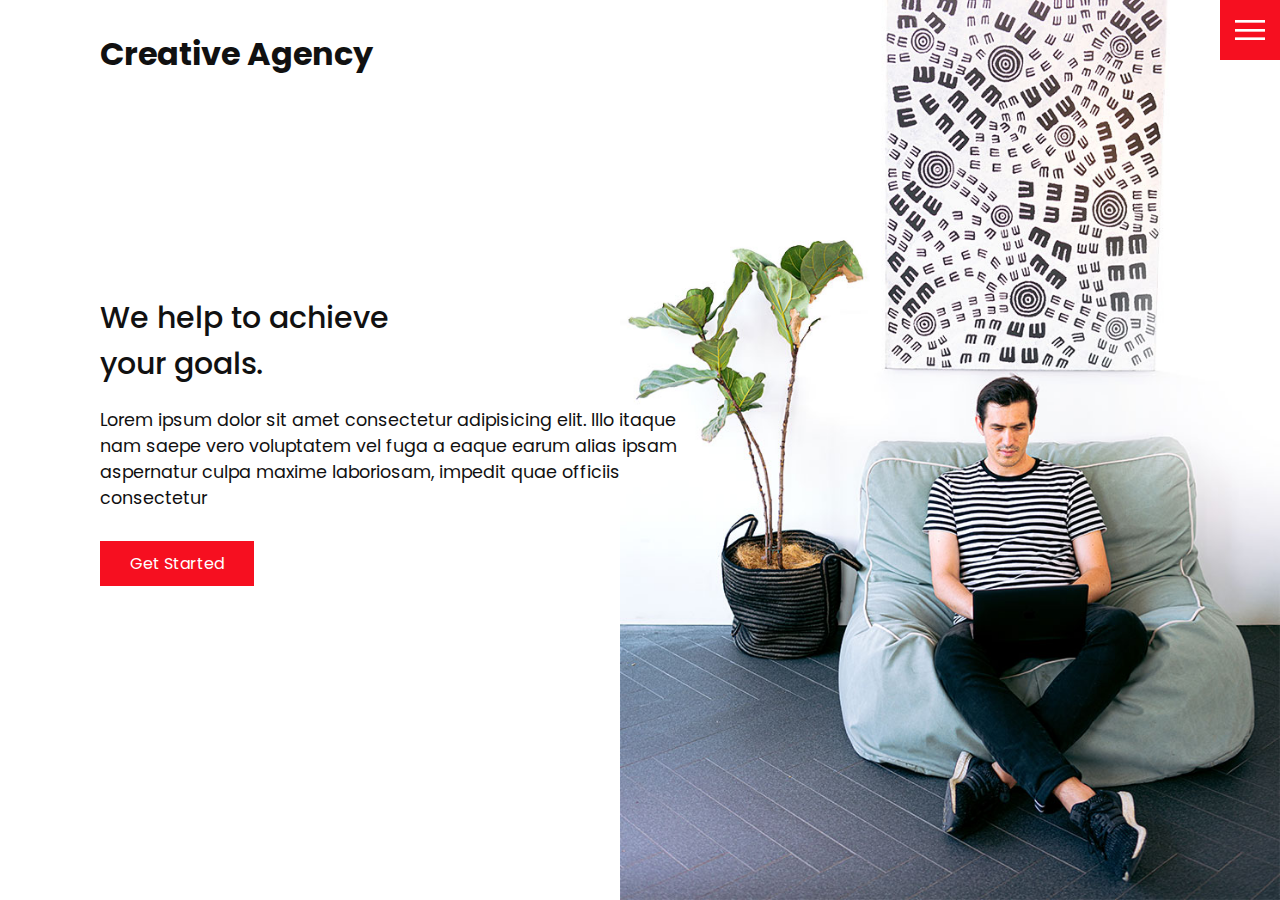
==== index.html @ 55174de9 "new page" ====
<!DOCTYPE html>
<html lang="en">
  <head>
    <meta charset="UTF-8" />
    <meta http-equiv="X-UA-Compatible" content="IE=edge" />
    <meta name="viewport" content="width=device-width, initial-scale=1.0" />
    <link rel="stylesheet" href="css/style.css" />
    <title>Creative Agency</title>
  </head>
  <body>
    <header>
      <div class="logo">Creative Agency</div>
      <div class="toggle"></div>
      <div class="navigation">
        <ul>
          <li><a href="index.html">Home</a></li>
          <li><a href="services.html">Services</a></li>
          <li><a href="work.html">Work</a></li>
          <li><a href="contact.html">Contact</a></li>
        </ul>
        <div class="social-bar">
          <ul>
            <li>
              <a href="https://facebook.com">
                <img src="images/facebook.png" target="_blank" alt="" />
              </a>
            </li>
            <li>
              <a href="https://twitter.com">
                <img src="images/twitter.png" target="_blank" alt="" />
              </a>
            </li>
            <li>
              <a href="https://instagram.com">
                <img src="images/instagram.png" target="_blank" alt="" />
              </a>
            </li>
          </ul>
          <a href="mailto:you@email.com" class="email-icon">
            <img src="images/email.png" alt="" />
          </a>
        </div>
      </div>
    </header>

    <section class="home">
      <img src="images/home-img.jpg" class="home-img" alt="" />
      <div class="home-content">
        <h1>
          We help to achieve <br />
          your goals.
        </h1>
        <p>
          Lorem ipsum dolor sit amet consectetur adipisicing elit. Illo itaque
          nam saepe vero voluptatem vel fuga a eaque earum alias ipsam
          aspernatur culpa maxime laboriosam, impedit quae officiis consectetur
        </p>
        <a href="contact.html" class="btn">Get Started</a>
      </div>
    </section>

    <script src="js/script.js"></script>
  </body>
</html>
---- css/style.css ----
@import url('https://fonts.googleapis.com/css?family=Poppins:200,300,400,500,600,700,800,900&display=swap');

:root {
  --primary-color: #f60f20;
  --secondary-color: #1b206e;
}

/* BASE STYLES */
* {
  box-sizing: border-box;
  margin: 0;
  padding: 0;
}

html,
body {
  font-family: 'Poppins', sans-serif;
  color: #111;
}

h1 {
  font-size: 30px;
  font-weight: 500;
}

p {
  margin: 20px 0 10px;
  font-size: 1.1rem;
}

section {
  display: flex;
  flex-direction: column;
  height: 100vh;
  align-items: center;
  padding: 100px;
  margin-top: 60px;
}

section.home {
  flex-direction: row;
  margin-top: 0;
}

/* BUTTON */
.btn {
  cursor: pointer;
  display: inline-block;
  background: var(--primary-color);
  color: #fff;
  text-decoration: none;
  padding: 10px 30px;
  margin: 20px 0;
  border: 0;
}

.btn:hover {
  transform: scale(0.98);
}

.logo {
  position: absolute;
  top: 30px;
  left: 100px;
  font-size: 2rem;
  font-weight: 700;
  z-index: 20;
}

/* TOGGLE */
.toggle {
  position: fixed;
  top: 0;
  right: 0;
  width: 60px;
  height: 60px;
  background: var(--primary-color) url(../images/menu.png);
  background-size: 30px;
  background-position: center;
  background-repeat: no-repeat;
  z-index: 20;
  cursor: pointer;
}

.toggle.active {
  background: var(--primary-color) url(../images/close.png);
  background-size: 25px;
  background-position: center;
  background-repeat: no-repeat;
}

/* NAVIGATION */
.navigation {
  position: fixed;
  top: 0;
  left: 100%;
  width: 100%;
  height: 100%;
  background-color: #fff;
  z-index: 15;
  display: flex;
  justify-content: center;
  align-items: center;
}

.navigation.active {
  left: 0;
}

.navigation ul {
  position: relative;
}

.navigation ul li {
  position: relative;
  list-style: none;
  text-align: center;
}

.navigation ul li a {
  font-size: 2.2rem;
  color: #111;
  text-decoration: none;
  font-weight: 300;
}

.navigation ul li a:hover {
  color: var(--primary-color);
}

.navigation .social-bar {
  position: absolute;
  top: 0;
  left: 0;
  width: 60px;
  height: 100%;
  display: flex;
  justify-content: center;
  align-items: center;
}

.navigation .social-bar a {
  display: inline-block;
  transform: scale(0.5);
}

.navigation .email-icon {
  position: absolute;
  bottom: 20px;
  transform: scale(0.5);
}

/* HOMEPAGE */
.home-content {
  position: relative;
  z-index: 10;
  max-width: 600px;
}

.home-img {
  position: absolute;
  bottom: 0;
  right: 0;
  height: 110%;
}

/* SERVICES PAGE */
.services {
  margin-top: 40px;
  display: grid;
  grid-template-columns: repeat(3, 1fr);
  gap: 40px;
  text-align: center;
}

.services .service {
  padding: 30px;
}

.services .service:hover {
  box-shadow: 0 10px 30px rgba(0, 0, 0, 0.1);
}

.services .service h2 {
  font-size: 24px;
  font-weight: 500;
  margin-top: 20px;
  color: var(--secondary-color);
}

.services .service .icon img {
  max-width: 100px;
}

/* WORK PAGE */
.portfolio {
  display: flex;
  flex-wrap: wrap;
  justify-content: center;
  margin-top: 20px;
}

.portfolio .item {
  position: relative;
  width: 300px;
  height: 300px;
  margin: 5px;
}

.portfolio .item img {
  width: 100%;
  height: 100%;
}

.portfolio .item .action {
  position: absolute;
  top: 0;
  left: 0;
  width: 100%;
  height: 100%;
  background: rgba(0, 0, 0, 0.8);
  display: flex;
  justify-content: center;
  align-items: center;
  opacity: 0;
  transition: 0.5s;
}

.portfolio .item:hover .action {
  opacity: 1;
}

.portfolio .item .action a {
  display: inline-block;
  color: #fff;
  text-decoration: none;
  border: 1px solid #fff;
  padding: 5px 15px;
}

/* CONTACT */
.contact {
  position: relative;
  width: 100%;
  margin-top: 50px;
  display: flex;
  justify-content: space-between;
  align-items: flex-start;
}

.contact-form {
  position: relative;
  background: #f9f9f9;
  width: calc(100% - 400px);
  padding: 60px 40px 20px;
}

.contact-form form {
  width: 100%;
}

.contact-form .row {
  width: 100%;
  display: flex;
}

.contact-form .input50 {
  width: 50%;
  margin: 0 10px;
}

.contact-form .input100 {
  width: 100%;
  margin: 0 10px;
}

.contact-form .row input,
.contact-form .row textarea {
  position: relative;
  border: 1px solid rgba(0, 0, 0, 0.2);
  color: #111;
  background: transparent;
  width: 100%;
  padding: 10px;
  outline: none;
  font-size: 16px;
  font-weight: 300;
  margin: 10px 0;
  resize: none;
}

.contact-form .row textarea {
  height: 150px;
}

.contact-form .row input[type='submit'] {
  background-color: var(--secondary-color);
  color: #fff;
  margin: 0;
  text-transform: uppercase;
  letter-spacing: 2px;
  font-weight: 300;
  border: 0;
  cursor: pointer;
}

.contact-info {
  width: 350px;
  background: #f9f9f9;
  padding: 60px 40px 20px;
}

.contact-info .info-box {
  display: flex;
  align-items: flex-start;
  margin-bottom: 40px;
}

.contact-info .info-box .contact-icon {
  width: 20px;
  margin-right: 40px;
}

.contact-info .info-box .details h4 {
  color: var(--secondary-color);
}

.contact-info .info-box .details p,
.contact-info .info-box .details a {
  color: #111;
}

@media (max-width: 1068px) {
  .home-img {
    display: none;
  }

  .logo {
    top: 10px;
    left: 40px;
    font-size: 1.5rem;
  }

  section {
    padding: 100px 40px;
  }

  .navigation ul li a {
    font-size: 2rem;
  }

  .services {
    grid-template-columns: repeat(2, 1fr);
  }

  .contact {
    flex-direction: column;
  }

  .contact-form {
    width: 100%;
    padding: 30px 30px 20px;
  }

  .contact-form .row {
    flex-direction: column;
  }

  .contact-form .input50,
  .contact-form .input100 {
    width: 100%;
    margin: 0;
  }

  .contact-info {
    width: 100%;
    margin-top: 20px;
    padding: 30px 30px 20px;
  }
}

@media (max-width: 768px) {
  .services {
    grid-template-columns: 1fr;
  }

  .services .service {
    box-shadow: 0 10px 30px rgba(0, 0, 0, 0.1);
  }
}
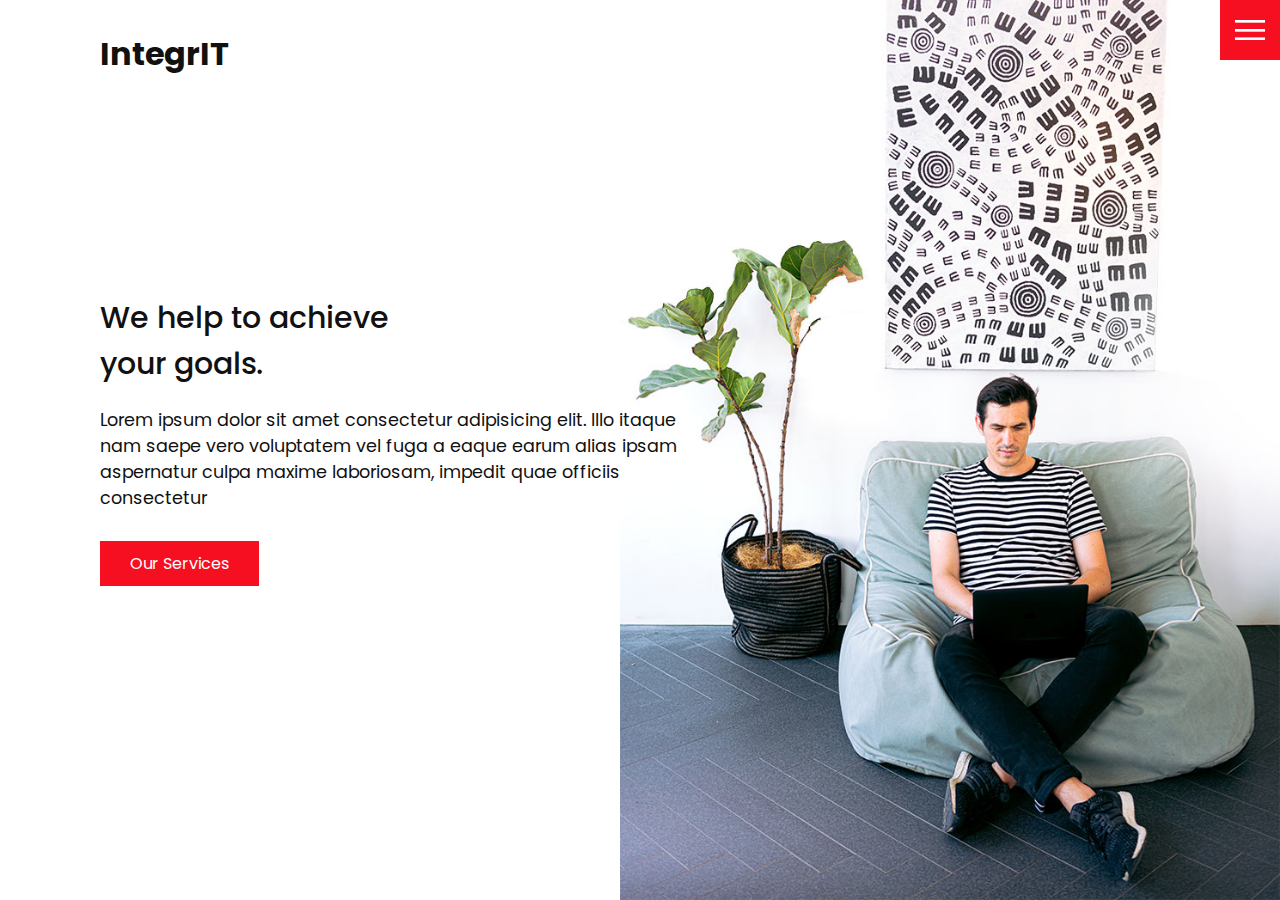
==== commit 218f821a: "structure fix" ====
--- a/index.html
+++ b/index.html
@@ -5,19 +5,19 @@
     <meta http-equiv="X-UA-Compatible" content="IE=edge" />
     <meta name="viewport" content="width=device-width, initial-scale=1.0" />
     <link rel="stylesheet" href="css/style.css" />
-    <title>Creative Agency</title>
+    <title>IntegrIT</title>
   </head>
   <body>
     <header>
-      <div class="logo">Creative Agency</div>
+      <div class="logo">IntegrIT</div>
       <div class="toggle"></div>
       <div class="navigation">
         <ul>
           <li><a href="index.html">Home</a></li>
           <li><a href="services.html">Services</a></li>
-          <li><a href="work.html">Work</a></li>
           <li><a href="contact.html">Contact</a></li>
         </ul>
+        <!-- /*Social bar needs to be updated with the following social medias by us or vladi*/ -->
         <div class="social-bar">
           <ul>
             <li>
@@ -55,7 +55,7 @@
           nam saepe vero voluptatem vel fuga a eaque earum alias ipsam
           aspernatur culpa maxime laboriosam, impedit quae officiis consectetur
         </p>
-        <a href="contact.html" class="btn">Get Started</a>
+        <a href="services.html" class="btn">Our Services</a>
       </div>
     </section>
 
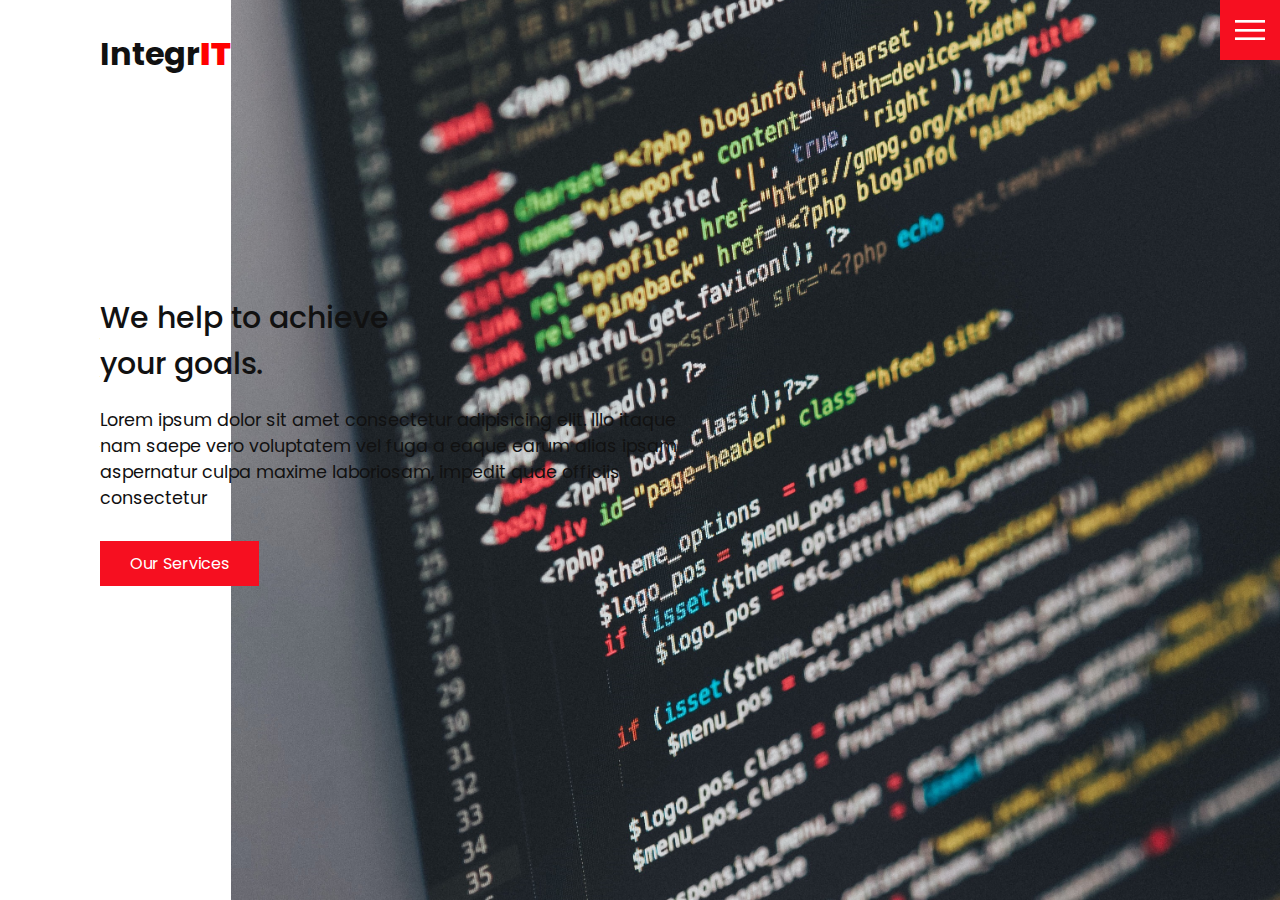
==== commit 57cfc50c: "mwah" ====
--- a/index.html
+++ b/index.html
@@ -1,64 +1,67 @@
 <!DOCTYPE html>
 <html lang="en">
-  <head>
-    <meta charset="UTF-8" />
-    <meta http-equiv="X-UA-Compatible" content="IE=edge" />
-    <meta name="viewport" content="width=device-width, initial-scale=1.0" />
-    <link rel="stylesheet" href="css/style.css" />
-    <title>IntegrIT</title>
-  </head>
-  <body>
-    <header>
-      <div class="logo">IntegrIT</div>
-      <div class="toggle"></div>
-      <div class="navigation">
+
+<head>
+  <meta charset="UTF-8" />
+  <meta http-equiv="X-UA-Compatible" content="IE=edge" />
+  <meta name="viewport" content="width=device-width, initial-scale=1.0" />
+  <link rel="stylesheet" href="css/style.css" />
+  <title>IntegrIT</title>
+</head>
+
+<body>
+  <header>
+    <div class="logo">Integr<b>IT</b></div>
+    <div class="toggle"></div>
+    <div class="navigation">
+      <ul>
+        <li><a href="index.html">Home</a></li>
+        <li><a href="services.html">Services</a></li>
+        <li><a href="contact.html">Contact</a></li>
+      </ul>
+      <!-- /*Social bar needs to be updated with the following social medias by us or vladi*/ -->
+      <div class="social-bar">
         <ul>
-          <li><a href="index.html">Home</a></li>
-          <li><a href="services.html">Services</a></li>
-          <li><a href="contact.html">Contact</a></li>
+          <li>
+            <a href="https://facebook.com">
+              <img src="images/facebook.png" target="_blank" alt="" />
+            </a>
+          </li>
+          <li>
+            <a href="https://twitter.com">
+              <img src="images/twitter.png" target="_blank" alt="" />
+            </a>
+          </li>
+          <li>
+            <a href="https://instagram.com">
+              <img src="images/instagram.png" target="_blank" alt="" />
+            </a>
+          </li>
         </ul>
-        <!-- /*Social bar needs to be updated with the following social medias by us or vladi*/ -->
-        <div class="social-bar">
-          <ul>
-            <li>
-              <a href="https://facebook.com">
-                <img src="images/facebook.png" target="_blank" alt="" />
-              </a>
-            </li>
-            <li>
-              <a href="https://twitter.com">
-                <img src="images/twitter.png" target="_blank" alt="" />
-              </a>
-            </li>
-            <li>
-              <a href="https://instagram.com">
-                <img src="images/instagram.png" target="_blank" alt="" />
-              </a>
-            </li>
-          </ul>
-          <a href="mailto:you@email.com" class="email-icon">
-            <img src="images/email.png" alt="" />
-          </a>
-        </div>
+        <a href="mailto:you@email.com" class="email-icon">
+          <img src="images/email.png" alt="" />
+        </a>
       </div>
-    </header>
+    </div>
+  </header>
 
-    <section class="home">
-      <img src="images/home-img.jpg" class="home-img" alt="" />
-      <div class="home-content">
-        <h1>
-          We help to achieve <br />
-          your goals.
-        </h1>
-        <p>
-          Lorem ipsum dolor sit amet consectetur adipisicing elit. Illo itaque
-          nam saepe vero voluptatem vel fuga a eaque earum alias ipsam
-          aspernatur culpa maxime laboriosam, impedit quae officiis consectetur
-        </p>
-        <a href="services.html" class="btn">Our Services</a>
-      </div>
-    </section>
+  <section class="home">
+    <img src="images/home-img.jpg" class="home-img" alt="logo" />
+    <div class="home-content">
+      <h1>
+        We help to achieve <br />
+        your goals.
+      </h1>
+      <p>
+        Lorem ipsum dolor sit amet consectetur adipisicing elit. Illo itaque
+        nam saepe vero voluptatem vel fuga a eaque earum alias ipsam
+        aspernatur culpa maxime laboriosam, impedit quae officiis consectetur
+      </p>
+      <a href="services.html" class="btn">Our Services</a>
+    </div>
+  </section>
 
-    <script src="js/script.js"></script>
-  </body>
-</html>
+  <script src="js/script.js"></script>
+</body>
+
+</html>--- a/css/style.css
+++ b/css/style.css
@@ -21,6 +21,10 @@
 h1 {
   font-size: 30px;
   font-weight: 500;
+}
+
+b {
+  color: red;
 }
 
 p {
@@ -162,6 +166,7 @@
   bottom: 0;
   right: 0;
   height: 110%;
+
 }
 
 /* SERVICES PAGE */
@@ -171,6 +176,7 @@
   grid-template-columns: repeat(3, 1fr);
   gap: 40px;
   text-align: center;
+
 }
 
 .services .service {
@@ -190,52 +196,6 @@
 
 .services .service .icon img {
   max-width: 100px;
-}
-
-/* WORK PAGE */
-.portfolio {
-  display: flex;
-  flex-wrap: wrap;
-  justify-content: center;
-  margin-top: 20px;
-}
-
-.portfolio .item {
-  position: relative;
-  width: 300px;
-  height: 300px;
-  margin: 5px;
-}
-
-.portfolio .item img {
-  width: 100%;
-  height: 100%;
-}
-
-.portfolio .item .action {
-  position: absolute;
-  top: 0;
-  left: 0;
-  width: 100%;
-  height: 100%;
-  background: rgba(0, 0, 0, 0.8);
-  display: flex;
-  justify-content: center;
-  align-items: center;
-  opacity: 0;
-  transition: 0.5s;
-}
-
-.portfolio .item:hover .action {
-  opacity: 1;
-}
-
-.portfolio .item .action a {
-  display: inline-block;
-  color: #fff;
-  text-decoration: none;
-  border: 1px solid #fff;
-  padding: 5px 15px;
 }
 
 /* CONTACT */
@@ -305,9 +265,9 @@
 }
 
 .contact-info {
-  width: 350px;
+  width: 5000px;
   background: #f9f9f9;
-  padding: 60px 40px 20px;
+  padding: 50px 40px 20px;
 }
 
 .contact-info .info-box {
@@ -387,4 +347,4 @@
   .services .service {
     box-shadow: 0 10px 30px rgba(0, 0, 0, 0.1);
   }
-}
+}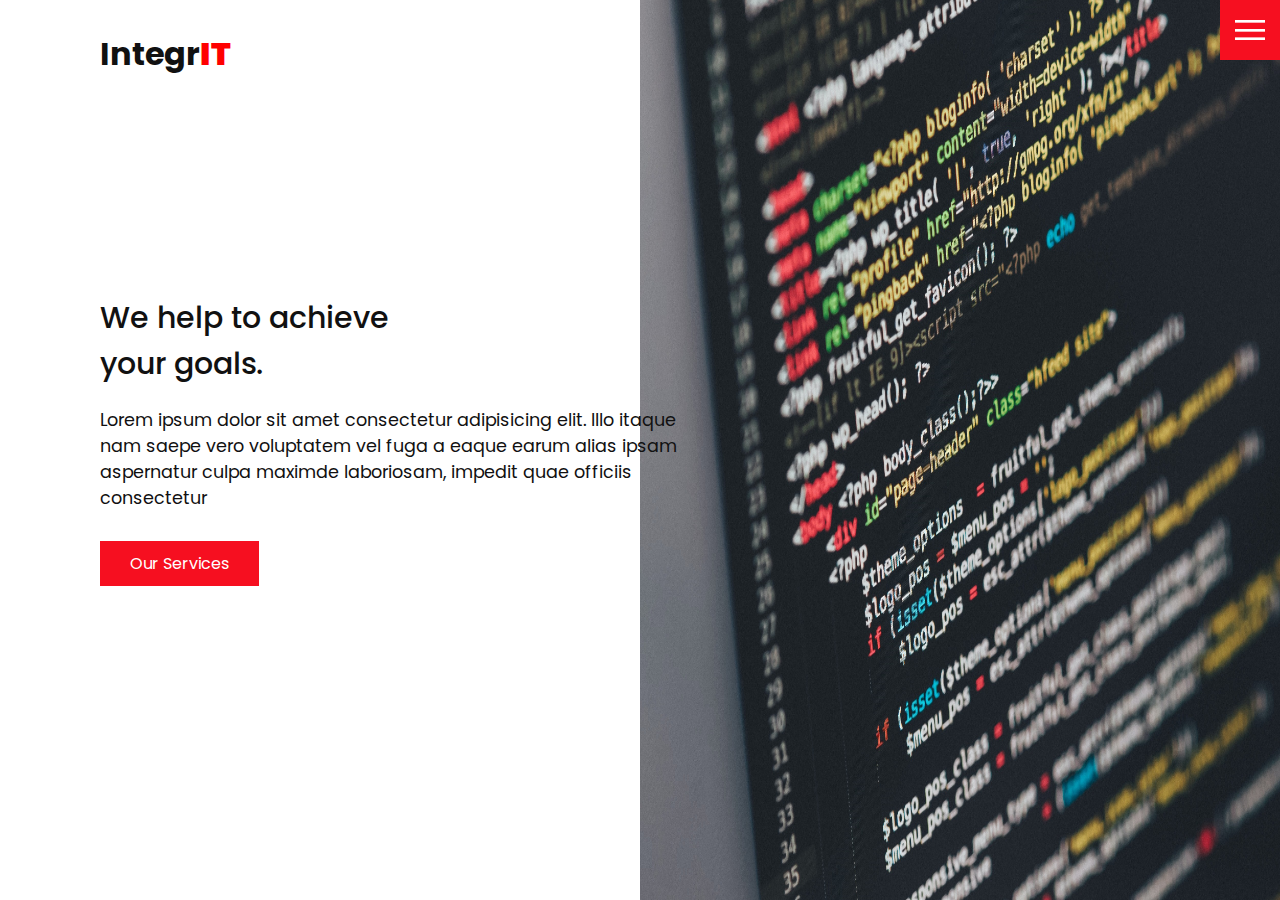
==== commit 7ae782b9: "ddd" ====
--- a/index.html
+++ b/index.html
@@ -55,7 +55,7 @@
       <p>
         Lorem ipsum dolor sit amet consectetur adipisicing elit. Illo itaque
         nam saepe vero voluptatem vel fuga a eaque earum alias ipsam
-        aspernatur culpa maxime laboriosam, impedit quae officiis consectetur
+        aspernatur culpa maximde laboriosam, impedit quae officiis consectetur
       </p>
       <a href="services.html" class="btn">Our Services</a>
     </div>
--- a/css/style.css
+++ b/css/style.css
@@ -166,6 +166,7 @@
   bottom: 0;
   right: 0;
   height: 110%;
+  width: 50%;
 
 }
 
